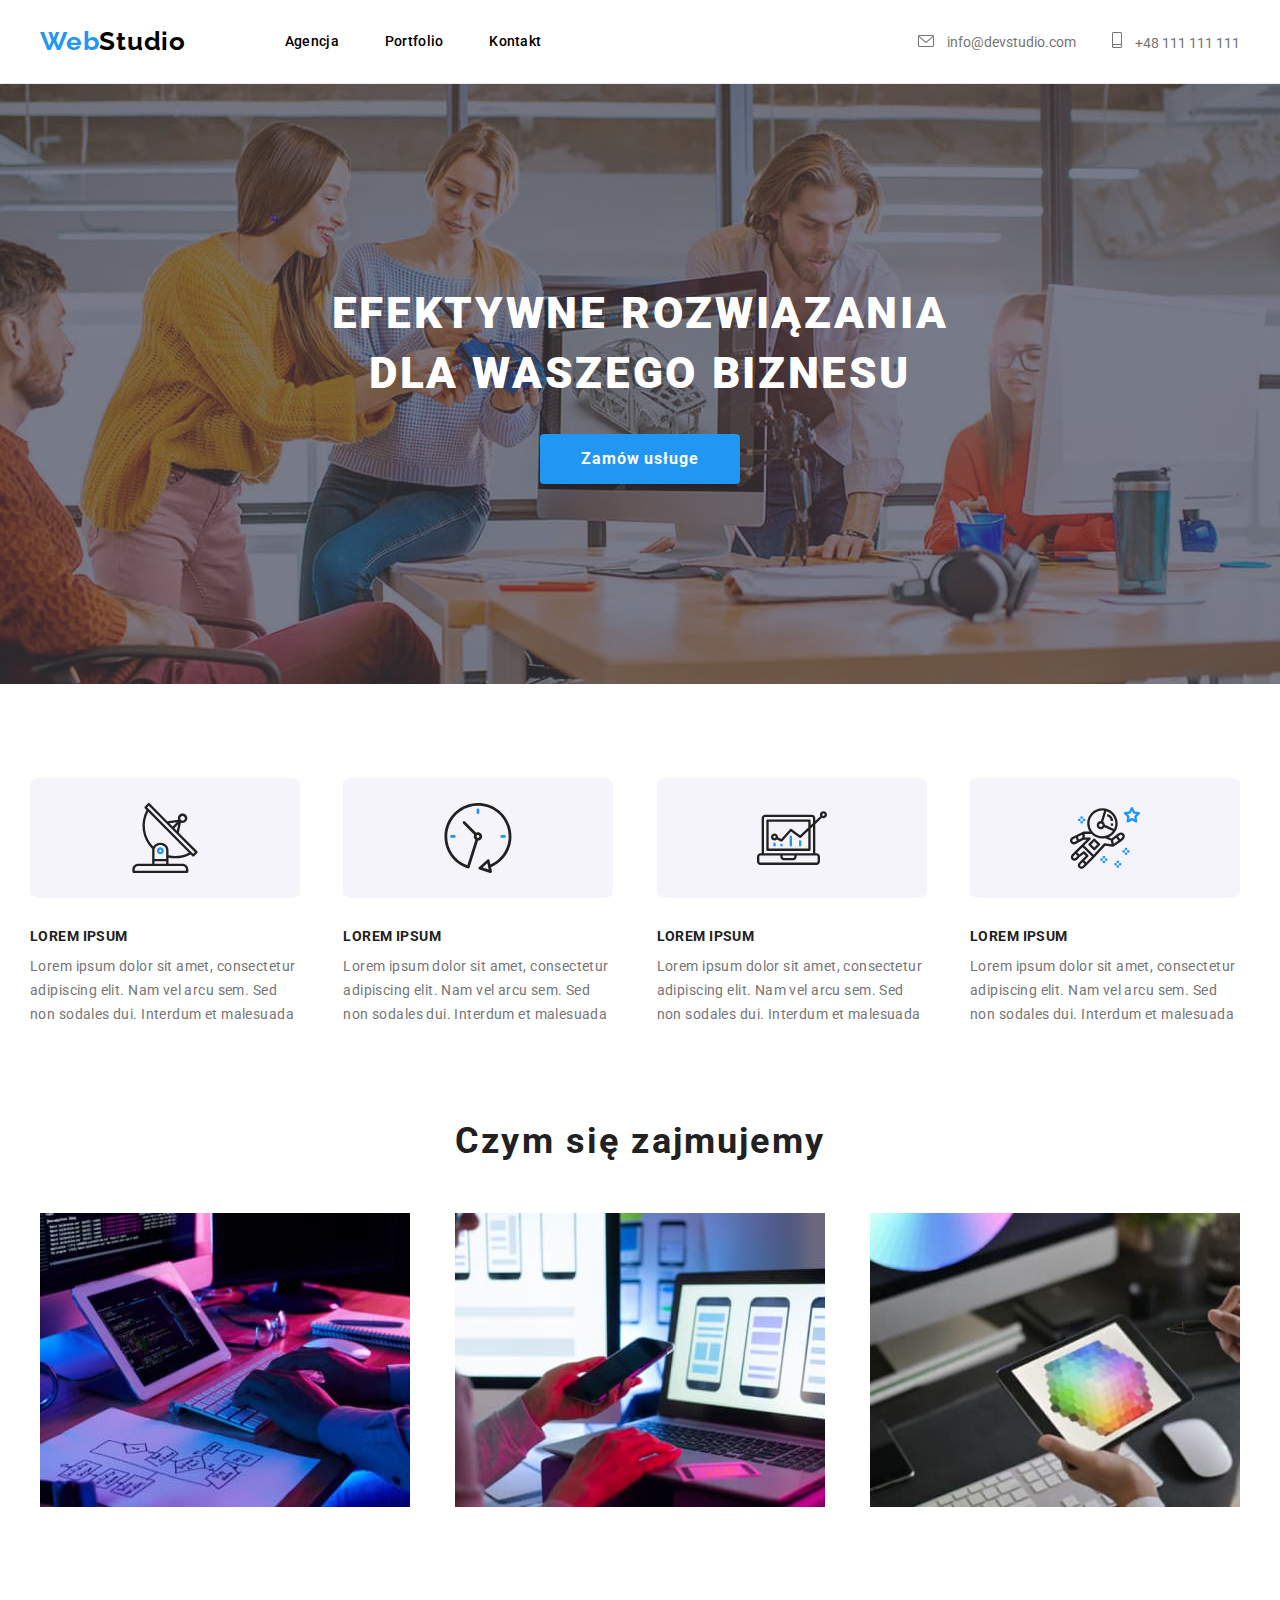
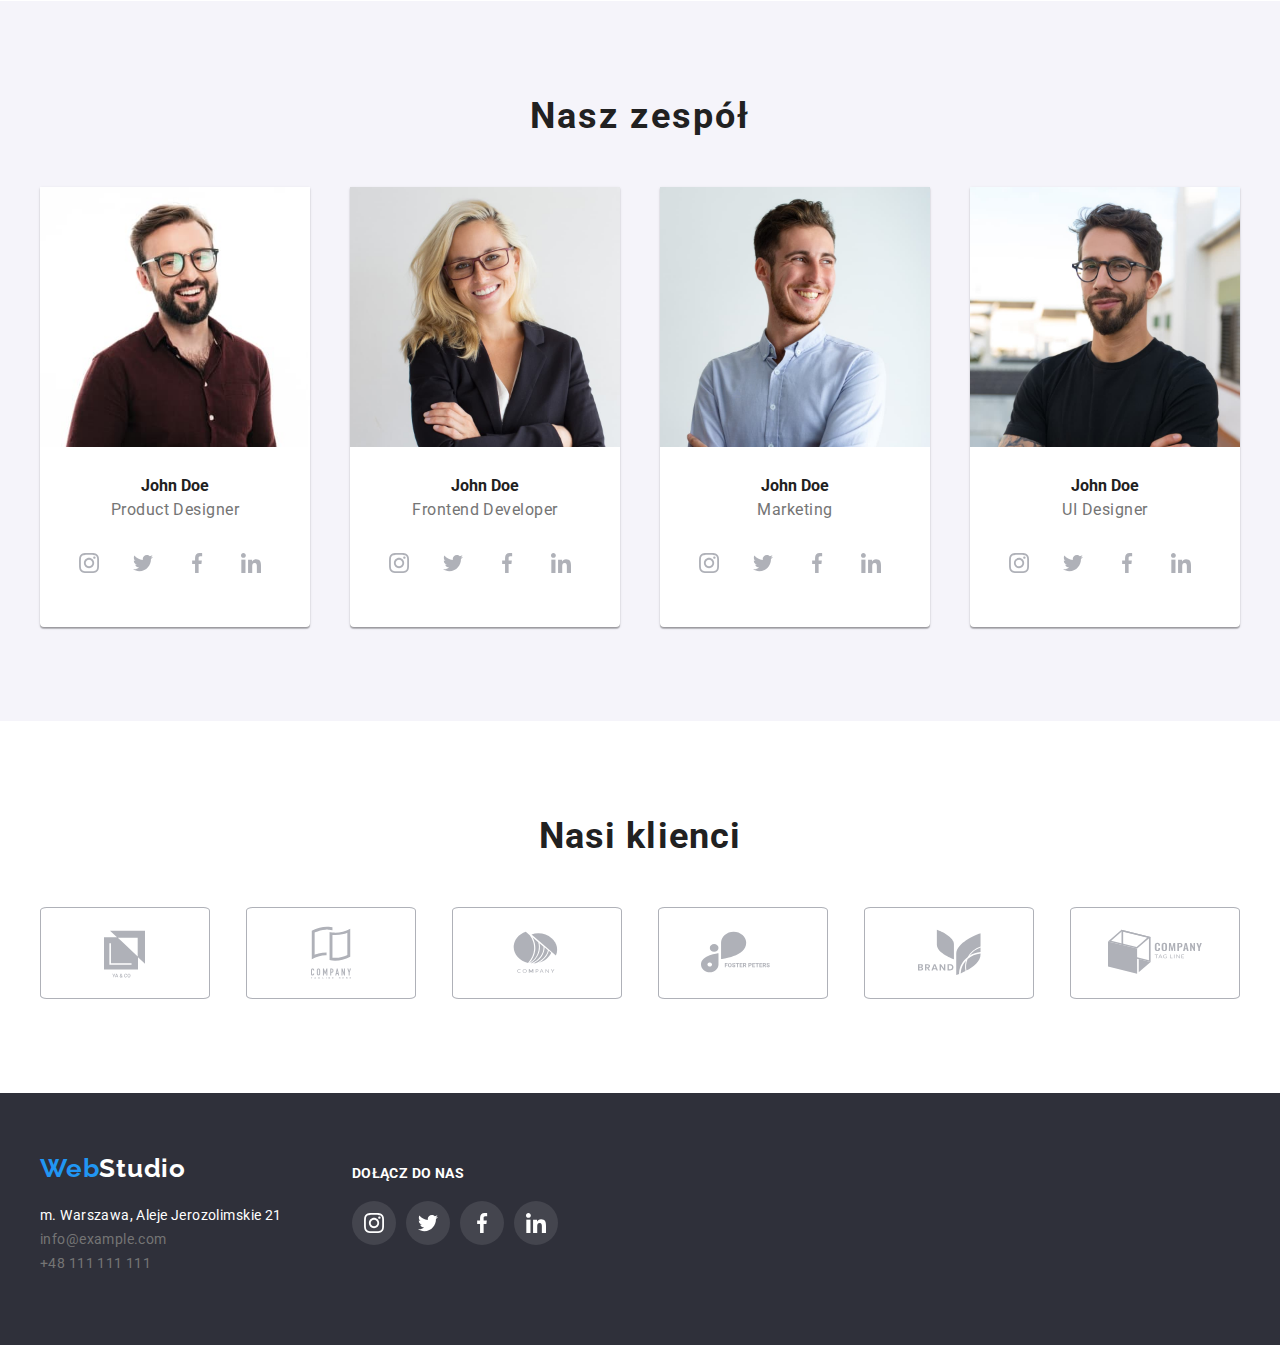
==== index.html @ ff659283 "zklonowane repo 04" ====
<!DOCTYPE html>
<html lang="pl">

<head>
    <meta charset="UTF-8">
    <meta http-equiv="X-UA-Compatible" content="IE=edge">
    <meta name="viewport" content="width=device=width, inicial-scale=1.0">
    <link rel="stylesheet" href="https://cdnjs.cloudflare.com/ajax/libs/modern-normalize/1.0.0/modern-normalize.min.css" />
    <link rel="stylesheet" href="css/styles.css">
    <link rel="preconnect" href="https://fonts.googleapis.com">
    <link rel="preconnect" href="https://fonts.gstatic.com" crossorigin>
    <link href="https://fonts.googleapis.com/css2?family=Raleway:wght@700&family=Roboto:wght@400;500;700;900&display=swap"
        rel="stylesheet">
    <title>Studio</title>
</head>

<body>
    <header>
        <div class="container">
            <a class="logo" href="index.html"><span class="logo-accent">Web</span>Studio</a>
            <nav class="navigation">
                <ul class="list">
                    <li class="list-nav-item"><a class="link box" href="index.html">Agencja</a></li>
                    <li class="list-nav-item"><a class="link box" href="portfolio.html">Portfolio</a></li>
                    <li class="list-nav-item"><a class="link box" href="/contact">Kontakt</a></li>
                </ul>
            </nav>
            <div class="link-contact-icon">
                <a href="mailto:info@devstudio.com" class="link-contact">
                    <svg class="icon-contact" width="16" height="12">
                        <use href="images/icon.svg#icon-envelope"></use>
                    </svg> info@devstudio.com</a>        
                </div>
                <div class="link-contact-icon">
                <a href="tel:+48111111111" class="link-contact">   
                    <svg class="icon-contact" width="10" height="16">
                        <use href="images/icon.svg#icon-smartphone"></use>
                    </svg> +48 111 111 111</a>                
            </div>
        </div>
    </header>
    <main>
        <section class="title-section">
            <div class="container">
                <h1 class="title">EFEKTYWNE ROZWIĄZANIA DLA WASZEGO BIZNESU</h1>
                <button class="title-button" type="button">Zamów usługe</button>
            </div>
        </section>
        <section class="atuty"> 
            <div class="container">
                <!--Nasze atuty-->
                    <ul class="list-atuty">
                        <li class="list-item-atuty">
                            <div class="icon-item-atuty">
                                <svg class="icon-atuty">
                                    <use href="images/icon.svg#icon-antenna"></use>
                                </svg>
                            </div>
                            <h6>LOREM IPSUM</h6>
                            <p class="text">Lorem ipsum dolor sit amet, consectetur adipiscing elit. Nam vel arcu sem. Sed non sodales dui. Interdum et malesuada</p>
                        </li>
                          <li class="list-item-atuty">
                            <div class="icon-item-atuty">
                                <svg class="icon-atuty">
                                    <use href="images/icon.svg#icon-clock"></use>
                                </svg>
                            </div>
                            <h6>LOREM IPSUM</h6>
                            <p class="text">Lorem ipsum dolor sit amet, consectetur adipiscing elit. Nam vel arcu sem. Sed non sodales dui. Interdum et malesuada</p>
                        </li>
                        <li class="list-item-atuty">
                            <div class="icon-item-atuty">
                                <svg class="icon-atuty">
                                    <use href="images/icon.svg#icon-diagram"></use>
                                </svg>
                            </div>
                            <h6>LOREM IPSUM</h6>
                            <p class="text">Lorem ipsum dolor sit amet, consectetur adipiscing elit. Nam vel arcu sem. Sed non sodales dui. Interdum et malesuada</p>
                        </li>
                        <li class="list-item-atuty">
                            <div class="icon-item-atuty">
                                <svg class="icon-atuty">
                                    <use href="images/icon.svg#icon-astronaut"></use>
                                </svg>
                            </div>
                            <h6>LOREM IPSUM</h6>
                            <p class="text">Lorem ipsum dolor sit amet, consectetur adipiscing elit. Nam vel arcu sem. Sed non sodales dui. Interdum et malesuada</p>
                        </li>
                    </ul>
            </div>
        </section>
        <section class="list-images">
            <div class="container">
            <h2>Czym się zajmujemy</h2>
            <ul class="list">
                <li>
                <img src="images/close-up-image-programer-working-his-desk-office.jpg"
                alt="programer working his desk office"
                width="370"
                height="294">
                </li>
                <li>
                <img src="images/web-ui-designers-are-developing-application-smartphones-team-creators-is-working-interface-mobile-phones.jpg" 
                alt="smartphones team creators is working interface mobile phones"
                width="370"
                height="294">
                </li>
                <li>
                <img src="images/creative-artist-web-design-with-working-colour-selection-graphic-tablet.jpg"
                alt="creative artist web design with working colour selection graphic tablet" 
                width="370"
                height="294">
                </li>
            </ul>
            </div>
        </section>
        <section class="team">
            <div class="container">
            <h2>Nasz zespół</h2>
                <ul class="list">
                    <li class="list-item-team">
                        <figure class="team-card">
                        <img src="images/4853.jpg" alt="Product Designer"
                        width="270"
                        height="260">
                        <figcaption>
                            <h4>John Doe</h4>
                            <p class="accent-card">Product Designer</p>
                            <ul class="social-list list">
                                <li class="social-list-item link">
                                    <a class="social-list_link" href="https://www.instagram.com">
                                        <svg class="social-icon" width="44" height="44">
                                            <use href="images/icon.svg#icon-instagram"></use>
                                        </svg>
                                    </a>
                                </li>
                                <li class="social-list-item link">
                                    <a class="social-list_link" href="https://twitter.com">
                                    <svg class="social-icon" width="44" height="44">
                                        <use href="images/icon.svg#icon-twitter"></use>
                                    </svg>
                                    </a>
                                </li>
                                <li class="social-list-item link">
                                    <a class="social-list_link" href="https://facebook.com">
                                        <svg class="social-icon" width="44" height="44">
                                            <use href="images/icon.svg#icon-facebook"></use>
                                        </svg>
                                    </a>
                                </li>
                                <li class="social-list-item link">
                                    <a class="social-list_link" href="https://pl.linkedin.com/">
                                        <svg class="social-icon" width="44" height="44">
                                            <use href="images/icon.svg#icon-in"></use>
                                        </svg>
                                    </a>
                                </li>
                            </ul>
                        </figcaption>
                        </figure> 
                    </li>
                    <li class="list-item-team">
                        <figure class="team-card">
                        <img src="images/5844.jpg"
                        alt="Frontend Developer" 
                        width="270"
                        height="260">
                        <figcaption>
                            <h4>John Doe</h4>
                            <p class="accent-card">Frontend Developer</p>
                                <ul class="social-list list">
                                <li class="social-list-item link">
                                    <a class="social-list_link" href="https://www.instagram.com">
                                        <svg class="social-icon" width="44" height="44">
                                            <use href="images/icon.svg#icon-instagram"></use>
                                        </svg>
                                    </a>
                                </li>
                                <li class="social-list-item link">
                                    <a class="social-list_link" href="https://twitter.com">
                                    <svg class="social-icon" width="44" height="44">
                                        <use href="images/icon.svg#icon-twitter"></use>
                                    </svg>
                                    </a>
                                </li>
                                <li class="social-list-item link">
                                    <a class="social-list_link" href="https://facebook.com">
                                        <svg class="social-icon" width="44" height="44">
                                            <use href="images/icon.svg#icon-facebook"></use>
                                        </svg>
                                    </a>
                                </li>
                                <li class="social-list-item link">
                                    <a class="social-list_link" href="https://pl.linkedin.com/">
                                        <svg class="social-icon" width="44" height="44">
                                            <use href="images/icon.svg#icon-in"></use>
                                        </svg>
                                    </a>
                                </li>
                            </ul>
                        </figcaption>
                        </figure>
                    </li>
                    <li class="list-item-team">
                        <figure class="team-card">
                        <img src="images/16166.jpg"
                        alt="Marketing" 
                        width="270"
                        height="260">
                        <figcaption>
                            <h4>John Doe</h4>
                            <p class="accent-card">Marketing</p>
                            <ul class="social-list list">
                                <li class="social-list-item link">
                                    <a class="social-list_link" href="https://www.instagram.com">
                                        <svg class="social-icon" width="44" height="44">
                                            <use href="images/icon.svg#icon-instagram"></use>
                                        </svg>
                                    </a>
                                </li>
                                <li class="social-list-item link">
                                    <a class="social-list_link" href="https://twitter.com">
                                        <svg class="social-icon" width="44" height="44">
                                            <use href="images/icon.svg#icon-twitter"></use>
                                        </svg>
                                    </a>
                                </li>
                                <li class="social-list-item link">
                                    <a class="social-list_link" href="https://facebook.com">
                                        <svg class="social-icon" width="44" height="44">
                                            <use href="images/icon.svg#icon-facebook"></use>
                                        </svg>
                                    </a>
                                </li>
                                <li class="social-list-item link">
                                    <a class="social-list_link" href="https://pl.linkedin.com/">
                                        <svg class="social-icon" width="44" height="44">
                                            <use href="images/icon.svg#icon-in"></use>
                                        </svg>
                                    </a>
                                </li>
                            </ul>
                        </figcaption>
                        </figure>
                    </li>
                    <li class="list-item-team">        
                        <figure class="team-card">
                        <img src="images/2968.jpg" 
                        alt="UI Designer" 
                        width="270"
                        height="260">
                        <figcaption>
                            <h4>John Doe</h4>
                            <p class="accent-card">UI Designer</p>
                            <ul class="social-list list">
                                <li class="social-list-item link">
                                    <a class="social-list_link" href="https://www.instagram.com">
                                        <svg class="social-icon" width="44" height="44">
                                            <use href="images/icon.svg#icon-instagram"></use>
                                        </svg>
                                    </a>
                                </li>   
                                <li class="social-list-item link">
                                    <a class="social-list_link" href="https://twitter.com">
                                        <svg class="social-icon" width="44" height="44">
                                            <use href="images/icon.svg#icon-twitter"></use>
                                        </svg>
                                    </a>
                                </li>
                                <li class="social-list-item link">
                                    <a class="social-list_link" href="https://facebook.com">
                                        <svg class="social-icon" width="44" height="44">
                                            <use href="images/icon.svg#icon-facebook"></use>
                                        </svg>
                                    </a>
                                </li>
                                <li class="social-list-item link">
                                    <a class="social-list_link" href="https://pl.linkedin.com/">
                                        <svg class="social-icon" width="44" height="44">
                                            <use href="images/icon.svg#icon-in"></use>
                                        </svg>
                                    </a>
                                </li>
                            </ul>
                        </figcaption>
                        </figure>
                    </li>
                </ul>
                </div>
        </section>
        <section class="clients">
            <div class="container">
                <h2>Nasi klienci</h2>
                <ul class="list-client-items">
                    <li class="client-item">
                        <a class="client-item-list">
                            <svg class="client-item-list-icon icon-logo1">
                                <use href="images/icon.svg#icon-logo1"></use>
                            </svg>
                        </a>
                    </li>
                    <li class="client-item">
                        <a class="client-item-list">
                            <svg class="client-item-list-icon icon-logo2">
                                <use href="images/icon.svg#icon-logo2"></use>
                            </svg>
                        </a>
                    </li>
                    <li class="client-item">
                        <a class="client-item-list">
                            <svg class="client-item-list-icon icon-logo3">
                                <use href="images/icon.svg#icon-logo3"></use>
                            </svg>
                        </a>
                    </li>
                    <li class="client-item">
                        <a class="client-item-list">
                            <svg class="client-item-list-icon icon-logo4">
                                <use href="images/icon.svg#icon-logo4"></use>
                            </svg>
                        </a>
                    </li>
                    <li class="client-item">
                        <a class="client-item-list">
                            <svg class="client-item-list-icon icon-logo5">
                                <use href="images/icon.svg#icon-logo5"></use>
                            </svg>
                        </a>
                    </li>
                    <li class="client-item">
                        <a class="client-item-list" >
                            <svg class="client-item-list-icon icon-logo6">
                                <use href="images/icon.svg#icon-logo6"></use>
                            </svg>
                        </a>
                    </li>
                </ul>
            </div>
        </section>
    </main>
    <footer class="footer">
        <div class="container">
            <div class="footer-flex">
                <div class="footer-aside">    
                    <a class="logo" href="/"><span class="logo-accent">Web</span><span class="logo-accent-footer">Studio</span></a>
                    <div class="footer-adress">
                        <address class="address">m. Warszawa, Aleje Jerozolimskie 21</address>
                        <address class="address">
                            <a class="link-contact" href="mailto:info@example.com"> info@example.com</a></address>
                        <address class="address">
                            <a class="link-contact" href="tel:+48111111111">+48 111 111 111</a></address>
                    </div>
                </div>   
                <section class="footer-social-links">
                        <h4 class="footer-social-links-tittle"> DOŁĄCZ DO NAS</h4>
                            <ul class="footer-social-list list">
                                <li class="footer-social-list-item_link">
                                    <a class="footer-social-list_link" href="https://www.instagram.com">
                                        <svg class="footer-social-icon" width="44" height="44">
                                            <use href="images/icon.svg#icon-instagram"></use>
                                        </svg>
                                    </a>
                                </li>
                                <li class="footer-social-list-item_link">
                                    <a class="footer-social-list_link" href="https://twitter.com">
                                    <svg class="footer-social-icon" width="44" height="44">
                                        <use href="images/icon.svg#icon-twitter"></use>
                                    </svg>
                                    </a>
                                </li>
                                <li class="footer-social-list-item_link">
                                    <a class="footer-social-list_link" href="https://facebook.com">
                                        <svg class="footer-social-icon" width="44" height="44">
                                            <use href="images/icon.svg#icon-facebook"></use>
                                        </svg>
                                    </a>
                                </li>
                                <li class="footer-social-list-item_link">
                                    <a class="footer-social-list_link" href="https://pl.linkedin.com/">
                                        <svg class="footer-social-icon" width="44" height="44">
                                            <use href="images/icon.svg#icon-in"></use>
                                        </svg>
                                    </a>
                                </li>
                            </ul>
                </section>
                </div>
        </div>
    </footer>
</body>

</html>
---- css/styles.css ----
body {
        font-family: 'Roboto', 'Raleway', sans-serif;
        color:var(--main-color);
    }

    :root {
        --main-color: #212121;
        --logo-color: #2196F3;
        --link-color: #757575;
        --link-color1: #AFB1B8;
        --bg-color: #2F303A;
    }
    .container {
        width: 1200px;
        padding: 0;
        align-items: center;
        margin: 0 auto;
    }

    a {
        text-decoration: none;
        color:#000000;
    }

    ul,
    p {
        padding: 0;
        margin: 0;
    }

    .list {
        list-style: none;
        padding: 0;
        margin: 0;
    }

    h1,
    h2,
    h3,
    h4,
    h5,
    h6 {
        margin: 0;
    }

    img {
        display: block;
    }

    header .container {
        display: flex;
        justify-content: space-between;
    }

    header {
        border-bottom: 1px solid #ECECEC;
    }

    div .navigation {
        display: flex;
        padding-top: 32px;
        padding-bottom: 32px;     
    }

        /* WebStudio */
    .logo {
        font-family: 'Raleway';
        font-weight: 700;
        font-size: 26px;
        line-height: 1.17;
        margin-right: 93px;
        /* identical to box height */
        letter-spacing: 0.03em;
        padding: 25px 0;
    }

    .logo:hover {
        text-decoration-color: var(--logo-color) ;
    }

    .logo-accent {
        color: var(--logo-color);
       
    }
        /*ustawienia wspólne dla link*/
    .link {
        font-weight: 500;
        font-size: 14px;
        line-height: 1.17;
        letter-spacing: 0.02em;
    }    

    .link:hover, 
    .link:focus,
    .link:active {
        color: var(--logo-color);
    }
    
    .link-contact {
        font-size: 14px;
        color: var(--link-color);
        padding: 32px 0;
    }

    .link-contact:hover,
    .link-contact:focus {
        color: var(--logo-color);
    }


a svg {
    fill: currentColor;
}
.link-contact-icon:not(:last-child) {
    margin-right: 30px;
}
.link-contact-icon {
    display: flex;
    justify-content:center;
    align-items: center;
}
.icon-contact {
    margin-right: 10px;
    
}

ul.list {
    justify-content: space-between;
    display: flex;
}
li.list-nav-item {
    display: flex;
    margin-right: 371px;
}

.list-nav-item:not(:last-child) {
    margin-right: 46px;  
}

.link-contact {
    justify-content: space-evenly;
}
.title {
    max-width: 696px;
    font-weight: 900;
    font-size: 44px;
    line-height: 1.36;
    color: #FFFFFF;
    text-align: center;
    letter-spacing: 0.06em;
    margin-bottom: 30px;
    text-transform: uppercase;
}
   
.title-section {
    display: flex;
    height: 600px;
    padding: 94px 0;
    background-image:linear-gradient(
        rgba(98, 100, 110, 0.4),
        rgba(98, 100, 110, 0.4)),
    url("../images/Img.jpg");
    background-size: cover;
    background-position: center;
    background-repeat: no-repeat;
    /*background-color: rgba(98, 100, 110, 0.4);*/
} 

button {
    font-family: inherit;
    cursor: pointer;
    display: flex;
    justify-content: center;
}

.title-button {
    width: 200px;
    height: 50px;    
    font-weight: 700;
    line-height: 1.87;
    letter-spacing: 0.06em;
    color: #FFFFFF;
    background: var(--logo-color);
    box-shadow: 0px 4px 4px rgba(0, 0, 0, 0.15);
    border-radius: 4px;
    border: none;
    align-items: center;
    justify-content: center;
}
main .title-section {
    flex-direction: column;
    align-items: center;
    justify-content: center;
}
.title-section .container {
    justify-content: center;
    display: flex;
    flex-direction: column;
}

/* portfolio buttons*/

div .portfolio-list-button {
    justify-content: center;
    padding-top: 94px;
    padding-bottom: 50px;
}

ul .porfolio-list-item:not(:last-child) {
    padding-right: 8px;
}
.button-portfolio {
    padding: 6px 22px;
    background: #F5F4FA;
    border-radius: 4px;
    font-weight: 500;
    line-height: 1.875;
    letter-spacing: 0.03em;
    border:none;
}

.button-portfolio:hover,
.button-portfolio:focus,
.button-portfolio:active {
    background-color: var(--logo-color);
    color: #FFFFFF;
    /* shadow-middle */
    box-shadow: 0px 3px 1px rgba(0, 0, 0, 0.1), 0px 1px 2px rgba(0, 0, 0, 0.08), 0px 2px 2px rgba(0, 0, 0, 0.12);
    border-radius: 4px;
}

/*portfolio cards*/
div .portfolio-list-card {
    display: flex;
    flex-wrap: wrap; 
    padding-bottom: 94px;
}

ul .portfolio-card-item:nth-child(-n + 5) {
    margin-bottom: 30px;
}
li .portfoli-card-item {
    margin-left: 10px;
    margin-top: 10px;
    flex-basis: calc(100%/3-10px);
}

ul .portfolio-list-card {
    display: flex;
    flex-wrap: wrap;
    margin-left: -10px;
    margin-top: -10px;
}

.portfolio-card {
    margin: 0;
    /*width: 370px;
    height: 404px;*/
    line-height: 2;
    background: #FFFFFF;
    border: 1px solid #EEEEEE;
    cursor: pointer;
}
.portfolio-card:hover,
.portfolio-card:focus {
    border: 1px solid #EEEEEE;
    box-shadow: 0px 1px 1px rgba(0, 0, 0, 0.12), 0px 4px 4px rgba(0, 0, 0, 0.06), 1px 4px 6px rgba(0, 0, 0, 0.16);

}

.figcaption-portfolio .accent-card {
    text-align: left;
    padding-top: 4px;
}

.figcaption-portfolio {
    padding: 20px 24px;
}
/*nasze atuty*/

.atuty {
    font-size: 14px;
    line-height: 1.71;
    letter-spacing: 0.03em;
    padding: 94px 0;
    justify-content: space-between;
    margin: 0;
}

.icon-item-atuty {
    display: flex;
    justify-content: center;
    padding: 25px 0;
    background-color: rgba(245, 244, 250, 1);
    border-radius: 4%;
    height: 120px;
    margin-bottom: 30px;
    
}

/*nagłówek tekstu*/
h6 {
    font-size: 14px;
    line-height: 1.17;
    margin-bottom: 10px;
    text-transform: uppercase;
}

.text {
    /*width: 270px; 
    height: 75px;*/
    font-size: 14px;  
    line-height: 24px;
    color: var(--link-color);
    text-align: left;
    vertical-align: top;   
}

.list-atuty {
    display: flex;
    justify-content: space-between;
    margin-left: -10px;
    list-style: none;
}
ul .list-item-atuty {
    align-items: center;
    justify-content:space-between;
    /*padding-right: 30px;*/
    
    max-width: 270px;
}

ul .list-item-atuty .icon-atuty {
    align-items: center;
}
.icon-atuty {
    width: 70px;
    height: 70px;
}

    /*nagłówek Czym się zajmujemy*/
h2 {
    font-size: 36px;
    line-height: 1.17;
    letter-spacing: 0.06em;
    text-align: center;
    padding-bottom: 50px;
}

.list-images .container {
    padding-bottom: 94px;
}

    /*nasz zespół*/

.team {
    padding: 94px 0;
    line-height: 1.17;
    background-color: #f5f4fa;
    justify-content: space-between;
}
.team-card {
    margin: 0;
    padding: 0;
    line-height: 1.17;
    background: #FFFFFF;
    /* material shadow v1 */
    box-shadow: 0px 1px 3px rgba(0, 0, 0, 0.12), 0px 1px 1px rgba(0, 0, 0, 0.14), 0px 2px 1px rgba(0, 0, 0, 0.2);
    border-radius: 0px 0px 4px 4px; 
}

figcaption .accent-card {
    padding-bottom: 16px;
    text-align: center;
}

h4 {
    font-size: 16px;
    text-align: center;
    padding: 30px 99px 0;
}
h3 {
    font-size: 18px;
}

.accent-card {
    line-height: 1.875;
    letter-spacing: 0.03em;
    color: var(--link-color); 
}

.social-list_link:hover,
.social-list_link:focus {
    background-color: #2196F3;
    color: #FFFFFF;
}

.social-list_link {
    width: 44px;
    height: 44px;
    display: flex;
    justify-content: center;
    align-items: center;
    border-radius: 50%;
    background-color: #FFFFFF;
    color: var(--link-color1);
    margin-right: 10px;
}

.social-icon {
    width: 20px;
    height: 20px;
    display: flex;
    color: currentColor;
    justify-content: center;
    align-items: center;
}

ul .social-list {
    display: flex;
    justify-content: center;
    text-decoration: none;
    padding-bottom: 42px;
    
}

.social-list-item_link {
    margin-right: 10px;
}


/*nasi klienci*/

.list-client-items {
    list-style-type: none;
    display: flex;
    justify-content: space-between;
    align-items: center;
    margin-bottom: 94px;
    
}

.clients h2 {
    align-items: center;
    padding-top: 94px;
    font-weight: 700;
    font-size: 36px;
    line-height: 42px;
    text-align: center;
    letter-spacing: 0.03em;
    color: #212121;
    
}
.client-item-list {
    width: 170px;
    height: 92px;
    border: 1px solid rgba(175, 177, 184, 1);
    border-radius: 4%;
    cursor: pointer;
    display: flex;
    justify-content: center;
    color: var(--link-color1);
        
}
.client-item-list-icon {
    width: 106px;
    height: 61px;
    display: flex;
    align-items: center;
    margin: auto;
}

.client-item-list:hover,
.client-item-list:focus {
    color: var(--logo-color);
    border: 1px solid var(--logo-color);
}
    /* Footer bg */
.footer {
    height: 252px;
    font-weight: 400;
    font-size: 14px;
    line-height: 1.71;
    color: #FFFFFF;
    background: var(--bg-color);
    letter-spacing: 0.03em;
}

footer .container .logo {
    display: flex;
    padding-top: 60px;
    padding-bottom: 20px;

}
.address {
    font-style: normal;
}
 
a.address {
    color: var(--link-color);
}
.footer-adress {
    margin-bottom: 60px;
}

.logo-accent-footer {
        color:#FFFFFF;
}
.footer-flex {
    display: flex;
}
.footer-aside{
    padding-right: 70px;
}
.footer-social-links {
    display: flex;
    align-items:baseline;
    justify-content: baseline;
    flex-direction: column;  
}

.footer-social-links-tittle {
    font-size: 14px;
    line-height: 16px;
    letter-spacing: 0.03em;
    text-transform: uppercase;
    text-align: left;
    padding: 72px 0 20px;
    color: #FFFFFF;
}

.footer-social-list_link:hover,
.footer-social-list_link:focus {
    background-color: #2196F3;
    color: #FFFFFF;
}

.footer-social-list_link {
    
    width: 44px;
    height: 44px;
    display: flex;
    justify-content: center;
    align-items: center;
    border-radius: 50%;
    color: #FFFFFF;
    background-color: rgba(255, 255, 255, 0.1)
}

.footer-social-icon {
    width: 20px;
    height: 20px;
    display: flex;
    color: #FFFFFF;
    justify-content: center;
    align-items: center;
}
.footer-social-list {
    display: flex;
    justify-content: center;
    text-decoration: none;
    
}
.footer-social-list-item_link {
    margin-right: 10px;
}
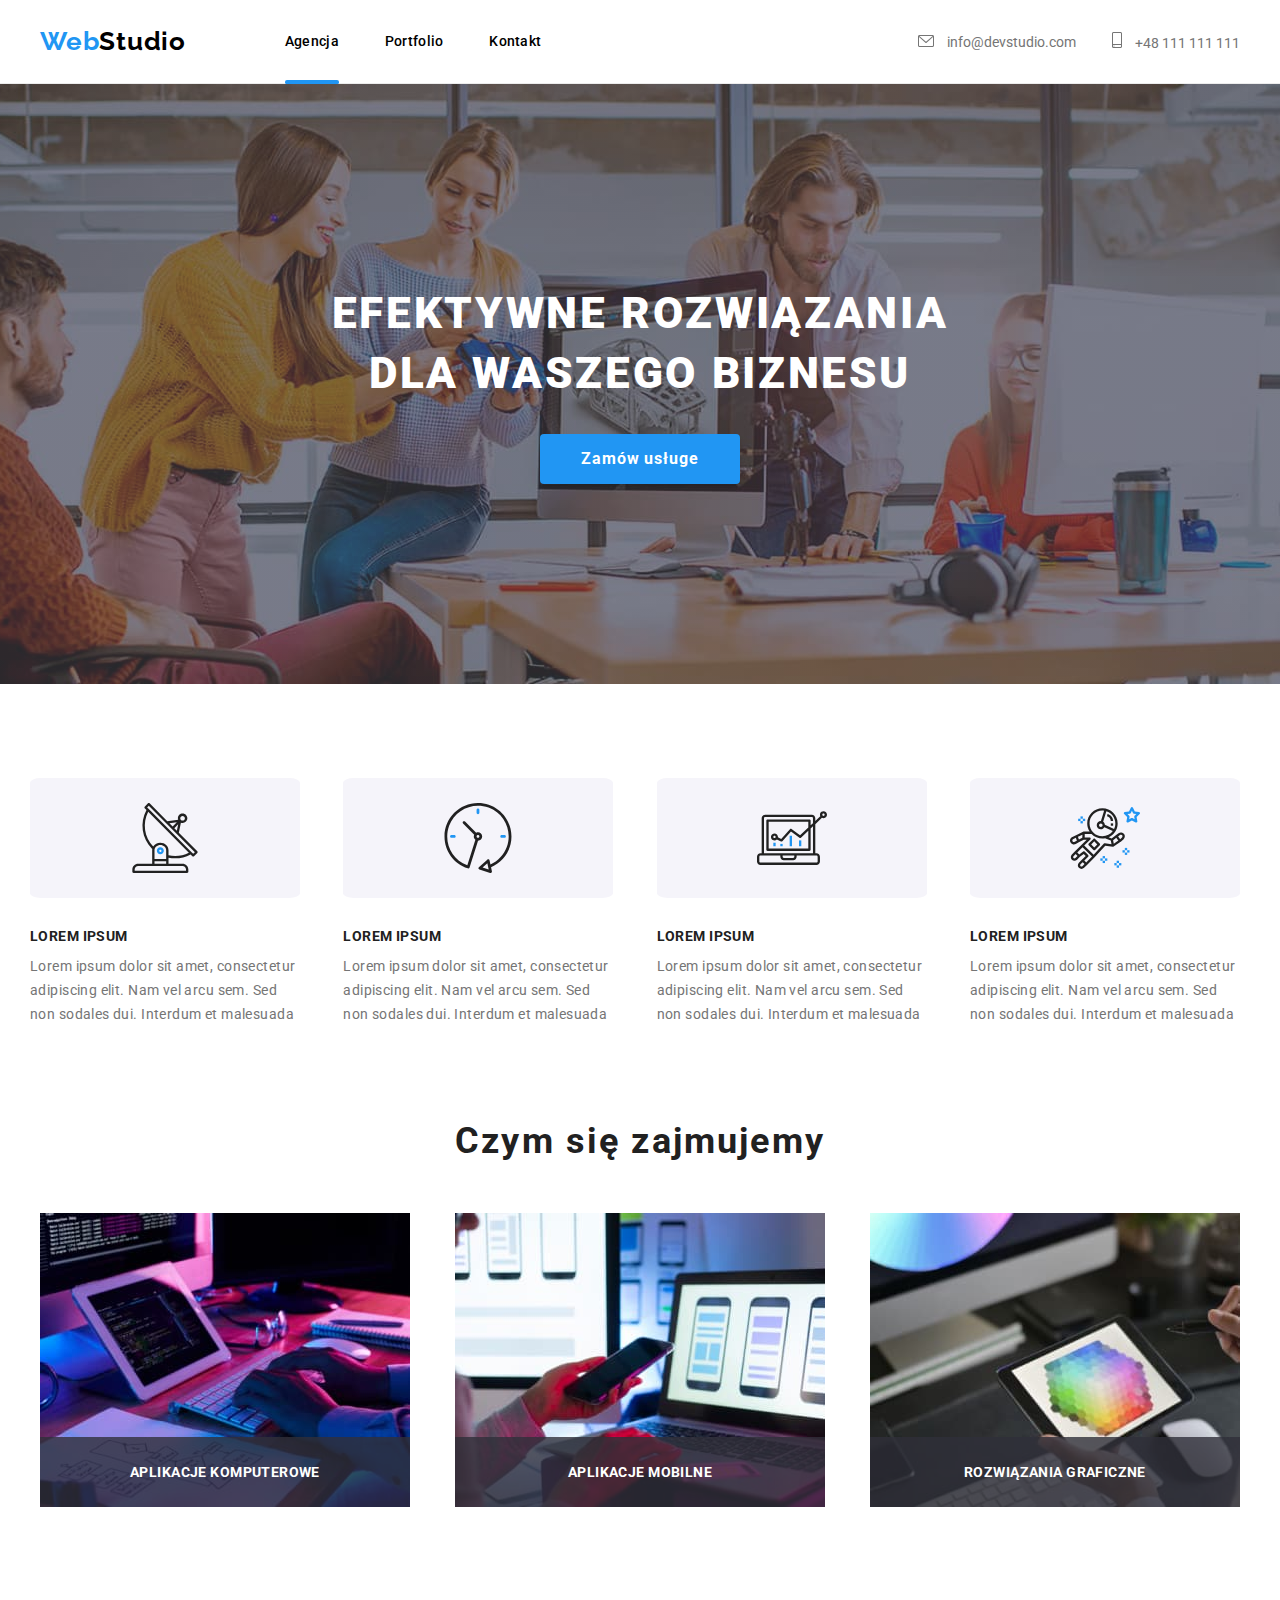
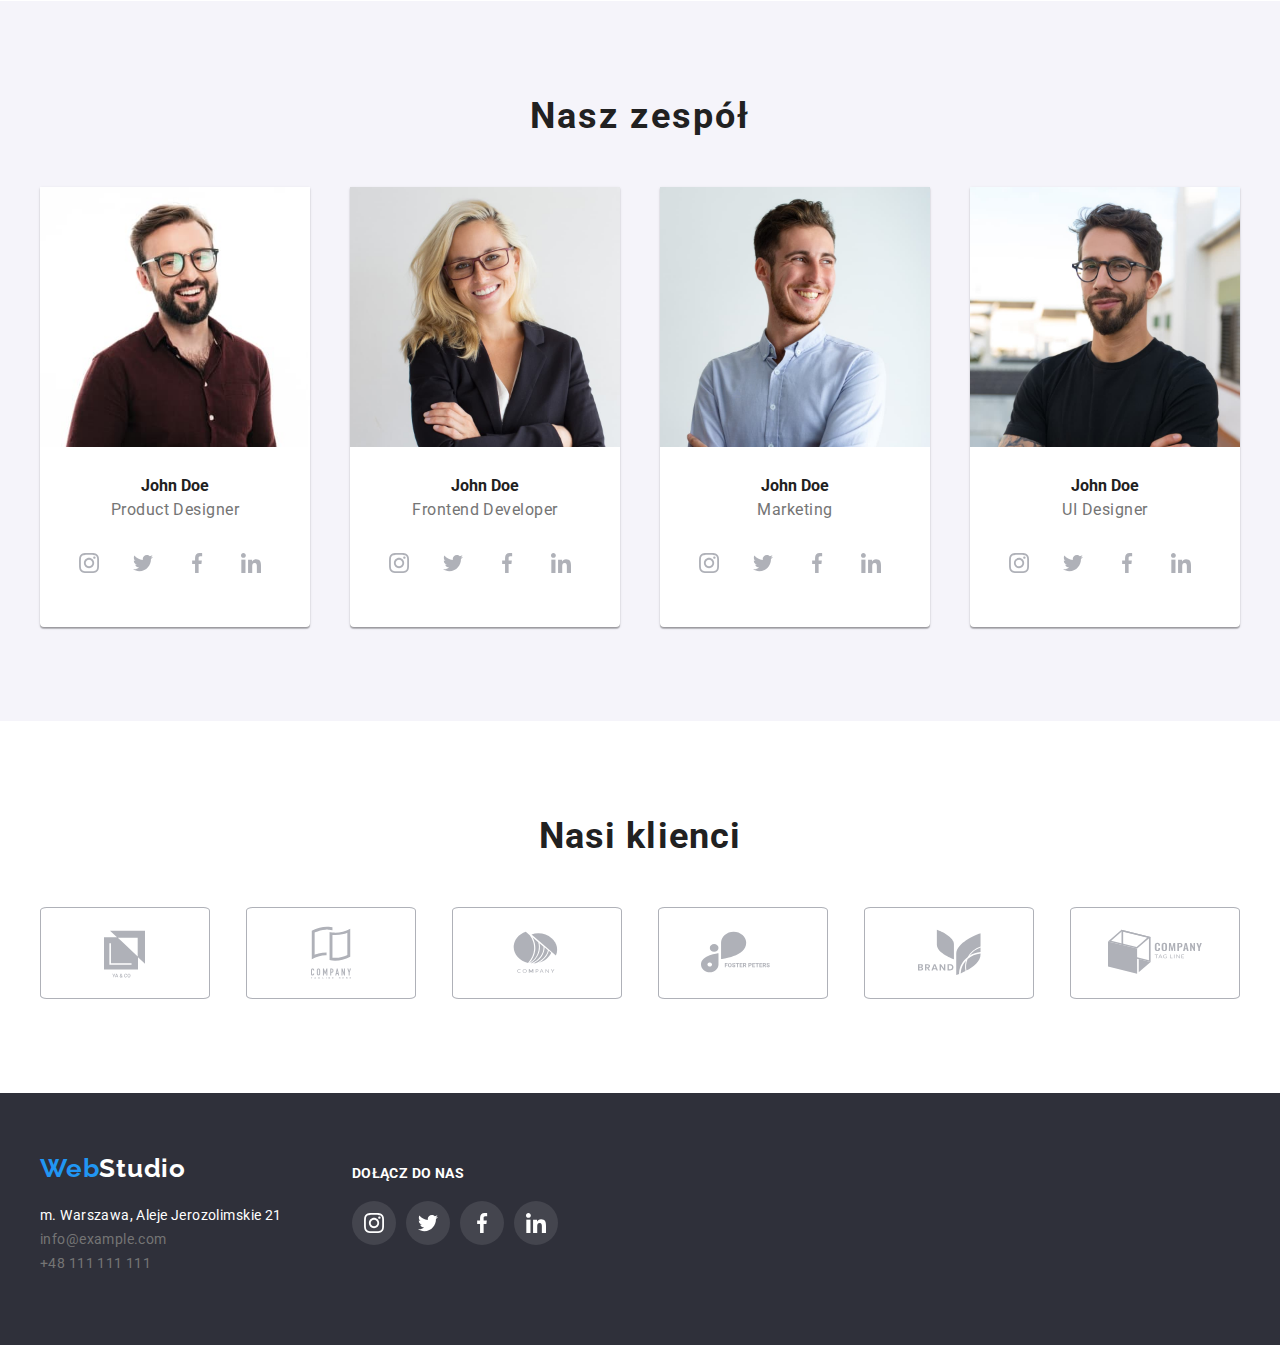
==== commit ff64f8f3: "dodane karty w portfolio i okno modalne" ====
--- a/index.html
+++ b/index.html
@@ -20,7 +20,7 @@
             <a class="logo" href="index.html"><span class="logo-accent">Web</span>Studio</a>
             <nav class="navigation">
                 <ul class="list">
-                    <li class="list-nav-item"><a class="link box" href="index.html">Agencja</a></li>
+                    <li class="list-nav-item"><a class="link box active" href="index.html">Agencja</a></li>
                     <li class="list-nav-item"><a class="link box" href="portfolio.html">Portfolio</a></li>
                     <li class="list-nav-item"><a class="link box" href="/contact">Kontakt</a></li>
                 </ul>
@@ -43,7 +43,7 @@
         <section class="title-section">
             <div class="container">
                 <h1 class="title">EFEKTYWNE ROZWIĄZANIA DLA WASZEGO BIZNESU</h1>
-                <button class="title-button" type="button">Zamów usługe</button>
+                <button class="title-button" type="button" data-modal-open>Zamów usługe</button>
             </div>
         </section>
         <section class="atuty"> 
@@ -93,23 +93,26 @@
             <div class="container">
             <h2>Czym się zajmujemy</h2>
             <ul class="list">
-                <li>
+                <li class="list-images-item">
                 <img src="images/close-up-image-programer-working-his-desk-office.jpg"
                 alt="programer working his desk office"
                 width="370"
                 height="294">
+                <p class="label">Aplikacje komputerowe</p>
                 </li>
-                <li>
+                <li class="list-images-item">
                 <img src="images/web-ui-designers-are-developing-application-smartphones-team-creators-is-working-interface-mobile-phones.jpg" 
                 alt="smartphones team creators is working interface mobile phones"
                 width="370"
                 height="294">
+                <p class="label">Aplikacje mobilne</p>
                 </li>
-                <li>
+                <li class="list-images-item">
                 <img src="images/creative-artist-web-design-with-working-colour-selection-graphic-tablet.jpg"
                 alt="creative artist web design with working colour selection graphic tablet" 
                 width="370"
                 height="294">
+                <p class="label">Rozwiązania graficzne</p>
                 </li>
             </ul>
             </div>
@@ -387,6 +390,13 @@
                 </div>
         </div>
     </footer>
+<div class="backdrop is-hidden" data-modal>
+    <div class="modal">
+        <button type="button" class="close-btn" data-modal-close>X</button>
+    </div>
+</div>
+
+<script src="./js/modal.js"></script>
 </body>
 
 </html>--- a/css/styles.css
+++ b/css/styles.css
@@ -2,6 +2,7 @@
     body {
         font-family: 'Roboto', 'Raleway', sans-serif;
         color:var(--main-color);
+        
     }
 
     :root {
@@ -89,6 +90,9 @@
         font-size: 14px;
         line-height: 1.17;
         letter-spacing: 0.02em;
+        transition-property: color;
+        transition-duration: 250ms;
+        transition-timing-function: cubic-bezier(0.4, 0, 0.2, 1); 
     }    
 
     .link:hover, 
@@ -101,6 +105,9 @@
         font-size: 14px;
         color: var(--link-color);
         padding: 32px 0;
+        transition-property: color;
+        transition-duration: 250ms;
+        transition-timing-function: cubic-bezier(0.4, 0, 0.2, 1);
     }
 
     .link-contact:hover,
@@ -122,7 +129,7 @@
 }
 .icon-contact {
     margin-right: 10px;
-    
+   
 }
 
 ul.list {
@@ -218,6 +225,10 @@
     line-height: 1.875;
     letter-spacing: 0.03em;
     border:none;
+    transition-property: background-color, color, box-shadow;
+    transition-duration: 250ms;
+    transition-timing-function: cubic-bezier(0.4, 0, 0.2, 1);
+   
 }
 
 .button-portfolio:hover,
@@ -261,21 +272,78 @@
     background: #FFFFFF;
     border: 1px solid #EEEEEE;
     cursor: pointer;
+    position: relative;
+    overflow: hidden;
+    transition-property: box-shadow;
+    transition-duration: 250ms;
+    transition-timing-function: cubic-bezier(0.4, 0, 0.2, 1);
+}
+.portfolio-card:hover .overlay,
+.portfolio-card:focus .overlay {
+    opacity: 1;
+    transform: translatey(0);
+        
 }
 .portfolio-card:hover,
 .portfolio-card:focus {
-    border: 1px solid #EEEEEE;
     box-shadow: 0px 1px 1px rgba(0, 0, 0, 0.12), 0px 4px 4px rgba(0, 0, 0, 0.06), 1px 4px 6px rgba(0, 0, 0, 0.16);
-
+}
+
+.portfolio-card>img {
+    position: relative;
+    
+}
+
+.overlay {
+    /* hover overlay */
+    margin: 0;
+    position: absolute;
+    width: 100%;
+    height: 294px;
+    left: 0px;
+    bottom: 126px;
+    overflow: hidden;
+    
+    background: rgba(33, 150, 243, 0.9);
+    transform: translatey(100%);
+    transition-property: transform;
+    transition-duration: 250ms;
+    transition-timing-function: cubic-bezier(0.4, 0, 0.2, 1);
+    opacity: 0;
+}
+.overlay-text {
+        position: absolute;
+        width: 301px;
+        height: 196px;
+        left: 24px;
+        top: 49px;
+   
+        font-family: 'Roboto';
+        font-style: normal;
+        font-weight: 400;
+        font-size: 18px;
+        line-height: 28px;
+        /* or 156% */
+        letter-spacing: 0.03em;
+        color: #FFFFFF;
 }
 
 .figcaption-portfolio .accent-card {
     text-align: left;
     padding-top: 4px;
 }
+.portfolio-card >figcaption {
+    z-index: 3;
+    position: sticky;
+    opacity: 1;
+    bottom: 0px;
+    left: 0px;
+    background-color: #FFFFFF;
+}
 
 .figcaption-portfolio {
     padding: 20px 24px;
+    
 }
 /*nasze atuty*/
 
@@ -351,6 +419,30 @@
 .list-images .container {
     padding-bottom: 94px;
 }
+.list-images-item {
+    position: relative;
+}
+
+.label {
+    font-size: 14px;
+    color: #FFFFFF;
+
+    font-weight: 700;
+    line-height: 16px;
+    text-align: center;
+    justify-items: center;
+    letter-spacing: 0.03em;
+    text-transform: uppercase;
+    background: rgba(47, 48, 58, 0.8);
+    padding-top: 27px;
+
+    position: absolute;
+    width: 370px;
+    height: 70px;
+    left: 0px;
+    bottom: 0px;
+       
+}
 
     /*nasz zespół*/
 
@@ -406,6 +498,9 @@
     background-color: #FFFFFF;
     color: var(--link-color1);
     margin-right: 10px;
+    transition-property: background-color, color;
+    transition-duration: 250ms;
+    transition-timing-function: cubic-bezier(0.4, 0, 0.2, 1);
 }
 
 .social-icon {
@@ -461,6 +556,9 @@
     display: flex;
     justify-content: center;
     color: var(--link-color1);
+    transition-property: color;
+    transition-duration: 250ms;
+    transition-timing-function: cubic-bezier(0.4, 0, 0.2, 1);
         
 }
 .client-item-list-icon {
@@ -545,7 +643,10 @@
     align-items: center;
     border-radius: 50%;
     color: #FFFFFF;
-    background-color: rgba(255, 255, 255, 0.1)
+    background-color: rgba(255, 255, 255, 0.1);
+    transition-property: background-color, color;
+    transition-duration: 250ms;
+    transition-timing-function: cubic-bezier(0.4, 0, 0.2, 1);
 }
 
 .footer-social-icon {
@@ -566,4 +667,67 @@
     margin-right: 10px;
 }
 
-
+/*podkreślenie bieżącej strony*/
+
+.active::after {
+    content: "";
+    display: block;
+    width: 100%;
+    border-top: 4px solid #2196F3;
+    border-radius: 2px;
+    position: relative;
+    top: 30px;
+    background: #2196F3;
+    margin-bottom: -6px;
+}
+
+  li .active {
+      position: relative;
+  }  
+
+/*backdrop*/
+
+.backdrop {
+    position: fixed;
+    top: 0;
+    left: 0;
+    width: 100%;
+    height: 100%;
+    background-color: #E5E5E5;
+    background: rgba(0, 0, 0, 0.2);
+}
+.modal {    
+/* Okno modalne */
+    position: absolute;
+    width: 528px;
+    height: 581px;
+    left: 50%;
+    top: 50%;
+    background: #FFFFFF;
+    box-shadow: 0px 1px 3px rgba(0, 0, 0, 0.12), 0px 1px 1px rgba(0, 0, 0, 0.14), 0px 2px 1px rgba(0, 0, 0, 0.2);
+    border-radius: 4px;
+    transform: translate( -50%, -50%);
+    
+}
+
+.is-hidden {
+    opacity:0;
+    visibility: hidden;
+    pointer-events: none;
+}
+.close-btn {
+    /* close */
+    width: 30px;
+    height: 30px;
+    position: absolute;
+    left: 490px;
+    top: 8px;
+    background-color: #FFFFFF;
+    border: 1px solid rgba(0, 0, 0, 0.1);
+    border-radius: 50%;
+    font-size: 11px;
+    display: block;
+    justify-items: center;
+}
+
+
